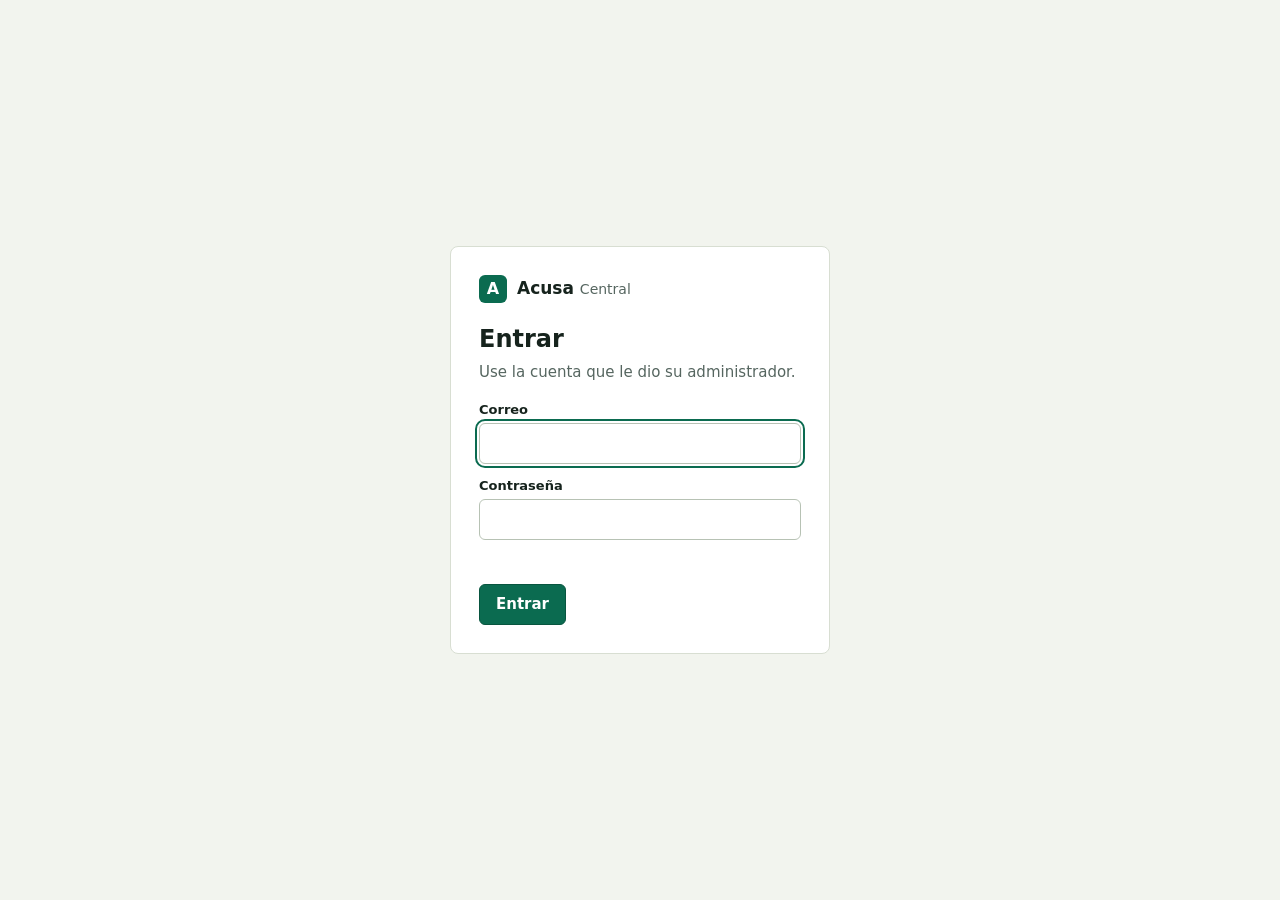
==== src/Acusa.Orquestador/wwwroot/index.html @ 26dc7c7a "Acusa v2: Central, worker, rutas REST de facturacion y despliegue en la nube" ====
<!doctype html>
<html lang="es">
<head>
<meta charset="utf-8">
<meta name="viewport" content="width=device-width, initial-scale=1">
<title>Acusa Central</title>
<link rel="icon" href="data:image/svg+xml,%3Csvg xmlns='http://www.w3.org/2000/svg' viewBox='0 0 32 32'%3E%3Crect width='32' height='32' rx='6' fill='%230b6b50'/%3E%3Cpath d='M9 24 16 8l7 16M11.5 19h9' fill='none' stroke='white' stroke-width='2.6' stroke-linecap='round' stroke-linejoin='round'/%3E%3C/svg%3E">
<link rel="stylesheet" href="app.css">
</head>
<body>
<div id="app"></div>
<noscript>Acusa Central necesita JavaScript.</noscript>
<script src="app.js"></script>
</body>
</html>
---- src/Acusa.Orquestador/wwwroot/app.css ----
/* Acusa v1:hoja de estilos compartida por el portal,el panel del worker y el Programador. */
:root{--papel:#f2f4ee;--hoja:#fff;--tinta:#16231d;--suave:#566660;--linea:#d8ded2;--verde:#0b6b50;--verde-osc:#08553f;--verde-tenue:#e0eee7;
--rojo:#b3261e;--rojo-tenue:#fbe9e7;--ambar:#8f5f00;--ambar-tenue:#faf0d6;
--sans:"Segoe UI",system-ui,-apple-system,Roboto,sans-serif;--mono:Consolas,"Cascadia Mono",ui-monospace,monospace}
*{box-sizing:border-box}
body{margin:0;background:var(--papel);color:var(--tinta);font:15px/1.5 var(--sans)}
h1{font-size:24px;margin:0;font-weight:600}
h2{font-size:17px;margin:0 0 4px;font-weight:600}
h3{font-size:15px;margin:0;font-weight:600}
a{color:var(--verde)}
button,input,select,textarea{font:inherit;color:inherit}
:focus-visible{outline:2px solid var(--verde);outline-offset:2px}
[hidden]{display:none !important}
.mono{font-family:var(--mono);font-size:13px}
td.mono{white-space:nowrap}
.marca{display:flex;align-items:center;gap:10px;font-weight:600;font-size:17px}
.marca b{display:grid;place-items:center;width:28px;height:28px;border-radius:6px;background:var(--verde);color:#fff;font-size:16px}
.marca small{color:var(--suave);font-weight:400;font-size:14px}
.estructura{display:grid;grid-template-columns:200px 1fr;min-height:100vh}
.lateral{background:var(--hoja);border-right:1px solid var(--linea);padding:16px 12px;display:flex;flex-direction:column;gap:2px}
.lateral .marca{padding:4px 8px 16px}
.enlace{display:block;padding:8px 12px;border-radius:6px;color:var(--tinta);text-decoration:none}
.enlace:hover{background:var(--papel)}
.enlace[aria-current="page"]{background:var(--verde-tenue);color:var(--verde-osc);font-weight:600}
.principal{display:flex;flex-direction:column;min-width:0}
.superior{display:flex;align-items:center;gap:12px;padding:12px 28px;background:var(--hoja);border-bottom:1px solid var(--linea)}
.superior .cliente{font-weight:600}
.superior .usuario{margin-left:auto;display:flex;align-items:center;gap:12px;color:var(--suave);font-size:14px}
main{padding:24px 28px;max-width:1100px;width:100%}
.pie{padding:0 28px 20px;color:var(--suave);font-size:13px}
.barra-sup{display:flex;align-items:center;gap:20px;padding:10px 28px;background:var(--hoja);border-bottom:1px solid var(--linea);flex-wrap:wrap}
.pestanas{display:flex;gap:2px;flex-wrap:wrap}
.pestanas a,.pestanas button{padding:7px 14px;border:0;border-radius:6px;background:none;color:var(--tinta);text-decoration:none;cursor:pointer}
.pestanas a:hover,.pestanas button:hover{background:var(--papel)}
.pestanas [aria-current="page"],.pestanas [aria-selected="true"]{background:var(--verde-tenue);color:var(--verde-osc);font-weight:600}
.barra-sup .derecha{margin-left:auto;display:flex;align-items:center;gap:8px;color:var(--suave);font-size:14px}
.punto{width:9px;height:9px;border-radius:50%;background:var(--linea)}
.punto.ok{background:var(--verde)} .punto.mal{background:var(--rojo)}
.encabezado{display:flex;justify-content:space-between;align-items:flex-end;gap:16px;flex-wrap:wrap;margin-bottom:18px}
.encabezado p{margin:2px 0 0;color:var(--suave)}
.tarjeta{background:var(--hoja);border:1px solid var(--linea);border-radius:8px;padding:18px 20px;margin-bottom:16px}
.sub{color:var(--suave);margin:0 0 12px;font-size:14px}
.rejilla{display:grid;grid-template-columns:repeat(auto-fit,minmax(200px,1fr));gap:14px;margin-bottom:16px}
.rejilla .tarjeta{margin:0}
.dos{display:grid;grid-template-columns:repeat(auto-fit,minmax(260px,1fr));gap:0 16px}
.etiqueta{font-size:13px;color:var(--suave)}
.valor{font-size:26px;font-weight:600;line-height:1.2;margin-top:2px}
.valor.chico{font-size:18px}
.nota,.nota-campo{color:var(--suave);font-size:13px;margin:2px 0 0}
.vacio{color:var(--suave);padding:14px 0}
.vacio b{display:block;color:var(--tinta)}
.fila-acciones{display:flex;gap:12px;align-items:flex-end;flex-wrap:wrap}
.tabla-caja{overflow-x:auto}
table{width:100%;border-collapse:collapse;font-size:14px}
th{text-align:left;font-size:13px;font-weight:600;color:var(--suave);padding:8px 10px;border-bottom:1px solid var(--linea);white-space:nowrap}
td{padding:9px 10px;border-bottom:1px solid var(--linea);vertical-align:top}
tr:last-child td{border-bottom:0}
.campo{display:block;margin-bottom:12px;flex:1 1 220px}
.campo > span{display:block;font-size:13px;font-weight:600;margin-bottom:4px}
input,select,textarea{width:100%;padding:8px 10px;border:1px solid #b7c2b4;border-radius:6px;background:#fff}
input[type=checkbox]{width:auto;accent-color:var(--verde)}
textarea{min-height:140px;font:13px/1.45 var(--mono)}
.interruptor{display:flex;gap:10px;align-items:flex-start;margin:4px 0 12px}
.interruptor input{margin-top:5px}
.boton{display:inline-block;padding:8px 16px;border:1px solid var(--verde-osc);border-radius:6px;background:var(--verde);color:#fff;font-weight:600;cursor:pointer;text-decoration:none}
.boton:hover{background:var(--verde-osc)}
.boton:disabled{opacity:.55;cursor:default}
.boton.suave{background:var(--hoja);color:var(--tinta);border-color:#b7c2b4}
.boton.suave:hover{background:var(--verde-tenue)}
.boton.chico{padding:3px 10px;font-size:13px}
.error,.err{color:var(--rojo);font-size:14px;min-height:1.2em;margin:0 0 8px}
.ficha,[class^="estado-"]{display:inline-block;padding:1px 9px;border-radius:10px;font-size:13px;font-weight:600;background:var(--papel);color:var(--suave)}
.ficha.ok,.estado-Completada,.estado-Timbrada{background:var(--verde-tenue);color:var(--verde-osc)}
.ficha.mal,.estado-Fallida,.estado-Error,.estado-Cancelada{background:var(--rojo-tenue);color:var(--rojo)}
.ficha.aviso,.estado-EnProceso,.estado-Pendiente{background:var(--ambar-tenue);color:var(--ambar)}
.alerta,.resultado-prueba{padding:10px 14px;border-radius:6px;margin-bottom:14px;background:var(--rojo-tenue);color:var(--rojo)}
.resultado-prueba{margin-top:10px} .resultado-prueba.ok{background:var(--verde-tenue);color:var(--verde-osc)}
pre,.copiable code{font:13px/1.45 var(--mono);background:#f6f8f3;border:1px solid var(--linea);border-radius:6px;padding:10px 12px;overflow:auto;white-space:pre-wrap;word-break:break-word;margin:8px 0}
.copiable{display:flex;gap:8px;align-items:flex-start} .copiable code{flex:1;margin:0}
.bitacora{font:12.5px/1.55 var(--mono);background:var(--tinta);color:#d6e3da;border-radius:6px;padding:12px 14px;height:56vh;overflow:auto}
.bitacora div{white-space:pre-wrap;word-break:break-word} .bitacora .AVISO{color:#f0c36a} .bitacora .ERROR{color:#ff9d92}
ol.pasos{margin:8px 0 0;padding-left:20px} ol.pasos li{margin:4px 0}
.prog{display:grid;grid-template-columns:auto 1fr auto;gap:6px 16px;padding:14px 0;border-bottom:1px solid var(--linea)}
.prog:last-child{border-bottom:0} .prog .lado{display:flex;flex-direction:column;gap:8px;align-items:flex-end}
.factura{padding:12px 0;border-bottom:1px solid var(--linea)} .factura:last-child{border-bottom:0}
.entrada{min-height:100vh;display:grid;place-items:center;padding:16px}
.entrada-caja{width:100%;max-width:380px;background:var(--hoja);border:1px solid var(--linea);border-radius:8px;padding:28px}
.entrada-caja .marca{margin-bottom:18px} .entrada-caja p{color:var(--suave);margin:4px 0 16px}
.toast{position:fixed;bottom:20px;left:50%;transform:translateX(-50%);background:var(--tinta);color:#fff;padding:10px 18px;border-radius:6px;z-index:20;max-width:90vw}
dialog{border:1px solid var(--linea);border-radius:8px;padding:22px;max-width:520px;width:calc(100% - 32px)}
dialog::backdrop{background:rgba(22,35,29,.45)}
@media (max-width:800px){
.estructura{grid-template-columns:1fr}
.lateral{flex-direction:row;flex-wrap:wrap;align-items:center;padding:10px 12px;border-right:0;border-bottom:1px solid var(--linea)}
.lateral .marca{padding:0 8px 0 0;width:100%} .superior,.barra-sup{padding:10px 16px} main{padding:18px 16px} .pie{padding:0 16px 16px}
.prog{grid-template-columns:auto 1fr} .prog .lado{grid-column:1 / -1;flex-direction:row;align-items:center;justify-content:space-between}
.copiable{flex-direction:column}
}
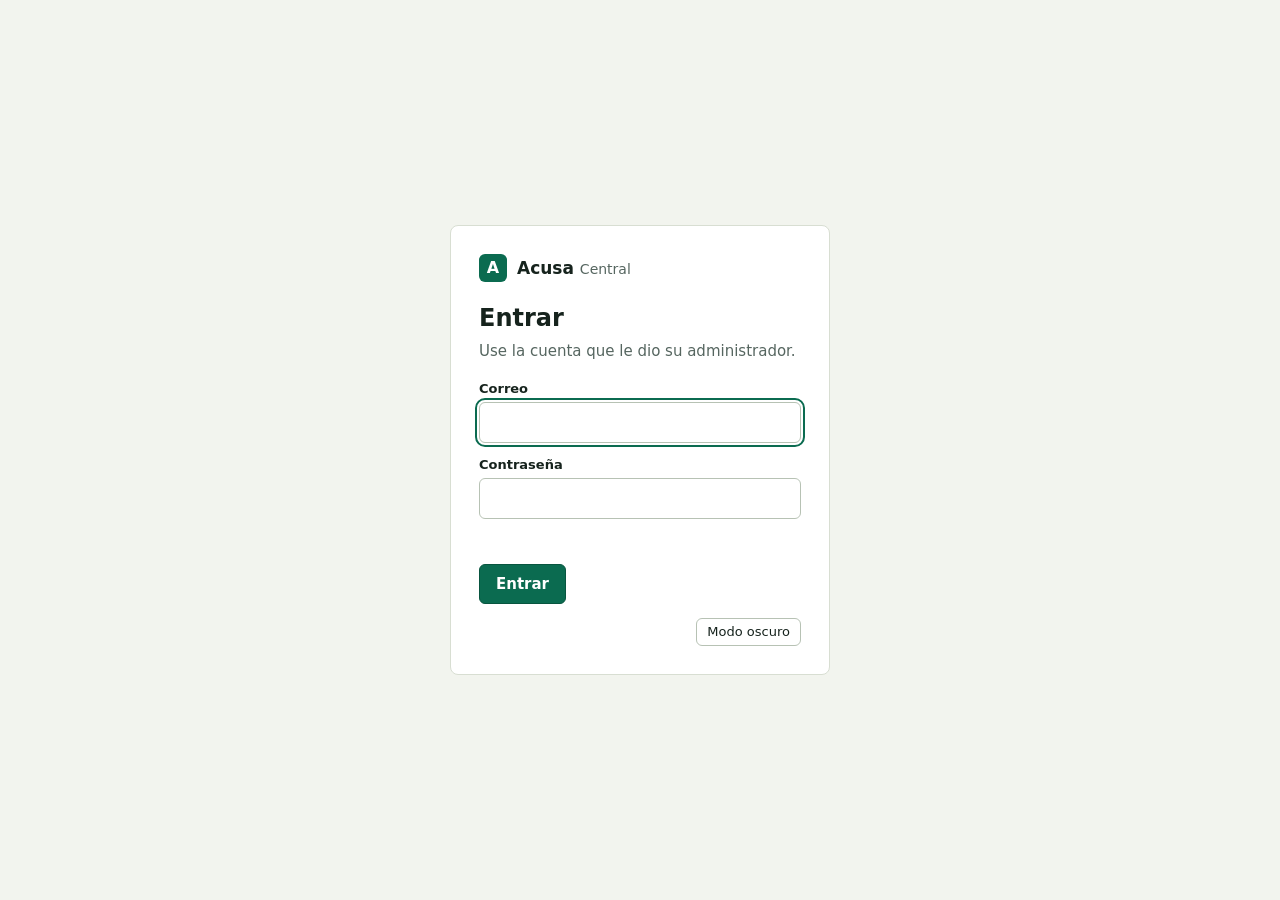
==== commit 58f7fd6d: "REST: direcciones, actualizar producto, consultar documento y lotes; consola para lanzar peticiones," ====
--- a/src/Acusa.Orquestador/wwwroot/index.html
+++ b/src/Acusa.Orquestador/wwwroot/index.html
@@ -5,6 +5,7 @@
 <meta name="viewport" content="width=device-width, initial-scale=1">
 <title>Acusa Central</title>
 <link rel="icon" href="data:image/svg+xml,%3Csvg xmlns='http://www.w3.org/2000/svg' viewBox='0 0 32 32'%3E%3Crect width='32' height='32' rx='6' fill='%230b6b50'/%3E%3Cpath d='M9 24 16 8l7 16M11.5 19h9' fill='none' stroke='white' stroke-width='2.6' stroke-linecap='round' stroke-linejoin='round'/%3E%3C/svg%3E">
+<script>try{var t=localStorage.getItem("acusa.tema");if(!t&&window.matchMedia&&matchMedia("(prefers-color-scheme: dark)").matches)t="oscuro";document.documentElement.dataset.tema=t||"claro"}catch(e){}</script>
 <link rel="stylesheet" href="app.css">
 </head>
 <body>
--- a/src/Acusa.Orquestador/wwwroot/app.css
+++ b/src/Acusa.Orquestador/wwwroot/app.css
@@ -1,6 +1,6 @@
 /* Acusa v1:hoja de estilos compartida por el portal,el panel del worker y el Programador. */
 :root{--papel:#f2f4ee;--hoja:#fff;--tinta:#16231d;--suave:#566660;--linea:#d8ded2;--verde:#0b6b50;--verde-osc:#08553f;--verde-tenue:#e0eee7;
---rojo:#b3261e;--rojo-tenue:#fbe9e7;--ambar:#8f5f00;--ambar-tenue:#faf0d6;
+--borde:#b7c2b4;--codigo:#f6f8f3;--campo:#fff;--rojo:#b3261e;--rojo-tenue:#fbe9e7;--ambar:#8f5f00;--ambar-tenue:#faf0d6;
 --sans:"Segoe UI",system-ui,-apple-system,Roboto,sans-serif;--mono:Consolas,"Cascadia Mono",ui-monospace,monospace}
 *{box-sizing:border-box}
 body{margin:0;background:var(--papel);color:var(--tinta);font:15px/1.5 var(--sans)}
@@ -57,7 +57,7 @@
 tr:last-child td{border-bottom:0}
 .campo{display:block;margin-bottom:12px;flex:1 1 220px}
 .campo > span{display:block;font-size:13px;font-weight:600;margin-bottom:4px}
-input,select,textarea{width:100%;padding:8px 10px;border:1px solid #b7c2b4;border-radius:6px;background:#fff}
+input,select,textarea{width:100%;padding:8px 10px;border:1px solid var(--borde);border-radius:6px;background:var(--campo)}
 input[type=checkbox]{width:auto;accent-color:var(--verde)}
 textarea{min-height:140px;font:13px/1.45 var(--mono)}
 .interruptor{display:flex;gap:10px;align-items:flex-start;margin:4px 0 12px}
@@ -65,7 +65,7 @@
 .boton{display:inline-block;padding:8px 16px;border:1px solid var(--verde-osc);border-radius:6px;background:var(--verde);color:#fff;font-weight:600;cursor:pointer;text-decoration:none}
 .boton:hover{background:var(--verde-osc)}
 .boton:disabled{opacity:.55;cursor:default}
-.boton.suave{background:var(--hoja);color:var(--tinta);border-color:#b7c2b4}
+.boton.suave{background:var(--hoja);color:var(--tinta);border-color:var(--borde)}
 .boton.suave:hover{background:var(--verde-tenue)}
 .boton.chico{padding:3px 10px;font-size:13px}
 .error,.err{color:var(--rojo);font-size:14px;min-height:1.2em;margin:0 0 8px}
@@ -75,7 +75,7 @@
 .ficha.aviso,.estado-EnProceso,.estado-Pendiente{background:var(--ambar-tenue);color:var(--ambar)}
 .alerta,.resultado-prueba{padding:10px 14px;border-radius:6px;margin-bottom:14px;background:var(--rojo-tenue);color:var(--rojo)}
 .resultado-prueba{margin-top:10px} .resultado-prueba.ok{background:var(--verde-tenue);color:var(--verde-osc)}
-pre,.copiable code{font:13px/1.45 var(--mono);background:#f6f8f3;border:1px solid var(--linea);border-radius:6px;padding:10px 12px;overflow:auto;white-space:pre-wrap;word-break:break-word;margin:8px 0}
+pre,.copiable code{font:13px/1.45 var(--mono);background:var(--codigo);border:1px solid var(--linea);border-radius:6px;padding:10px 12px;overflow:auto;white-space:pre-wrap;word-break:break-word;margin:8px 0}
 .copiable{display:flex;gap:8px;align-items:flex-start} .copiable code{flex:1;margin:0}
 .bitacora{font:12.5px/1.55 var(--mono);background:var(--tinta);color:#d6e3da;border-radius:6px;padding:12px 14px;height:56vh;overflow:auto}
 .bitacora div{white-space:pre-wrap;word-break:break-word} .bitacora .AVISO{color:#f0c36a} .bitacora .ERROR{color:#ff9d92}
@@ -96,3 +96,17 @@
 .prog{grid-template-columns:auto 1fr} .prog .lado{grid-column:1 / -1;flex-direction:row;align-items:center;justify-content:space-between}
 .copiable{flex-direction:column}
 }
+
+/* Modo oscuro: se elige con el botón de la barra superior y se recuerda en este navegador. */
+:root[data-tema="oscuro"]{color-scheme:dark;--papel:#0e1512;--hoja:#16201b;--tinta:#e5eee8;--suave:#9bafa4;--linea:#2a3832;--verde:#3cc79a;--verde-osc:#7fe0c0;--verde-tenue:#173a2e;--borde:#3a4c44;--codigo:#0f1915;--campo:#0f1915;
+--rojo:#ff8d82;--rojo-tenue:#3b201d;--ambar:#f1c76e;--ambar-tenue:#3a3012}
+:root[data-tema="oscuro"] .boton{color:#04150f;border-color:var(--verde-osc)}
+:root[data-tema="oscuro"] .boton.suave{color:var(--tinta)}
+:root[data-tema="oscuro"] .toast{background:#e5eee8;color:#0e1512}
+:root[data-tema="oscuro"] dialog{background:var(--hoja);color:var(--tinta)}
+.boton-tema{padding:3px 10px;border:1px solid var(--borde);border-radius:6px;background:var(--hoja);color:var(--tinta);font-size:13px;cursor:pointer}
+.boton-tema:hover{background:var(--verde-tenue)}
+.consola{border:1px solid var(--linea);border-radius:8px;padding:12px 14px;background:var(--papel)}
+.consola textarea{min-height:200px}
+.consola .resultado pre{max-height:420px}
+button[role=tab]{font:inherit}
